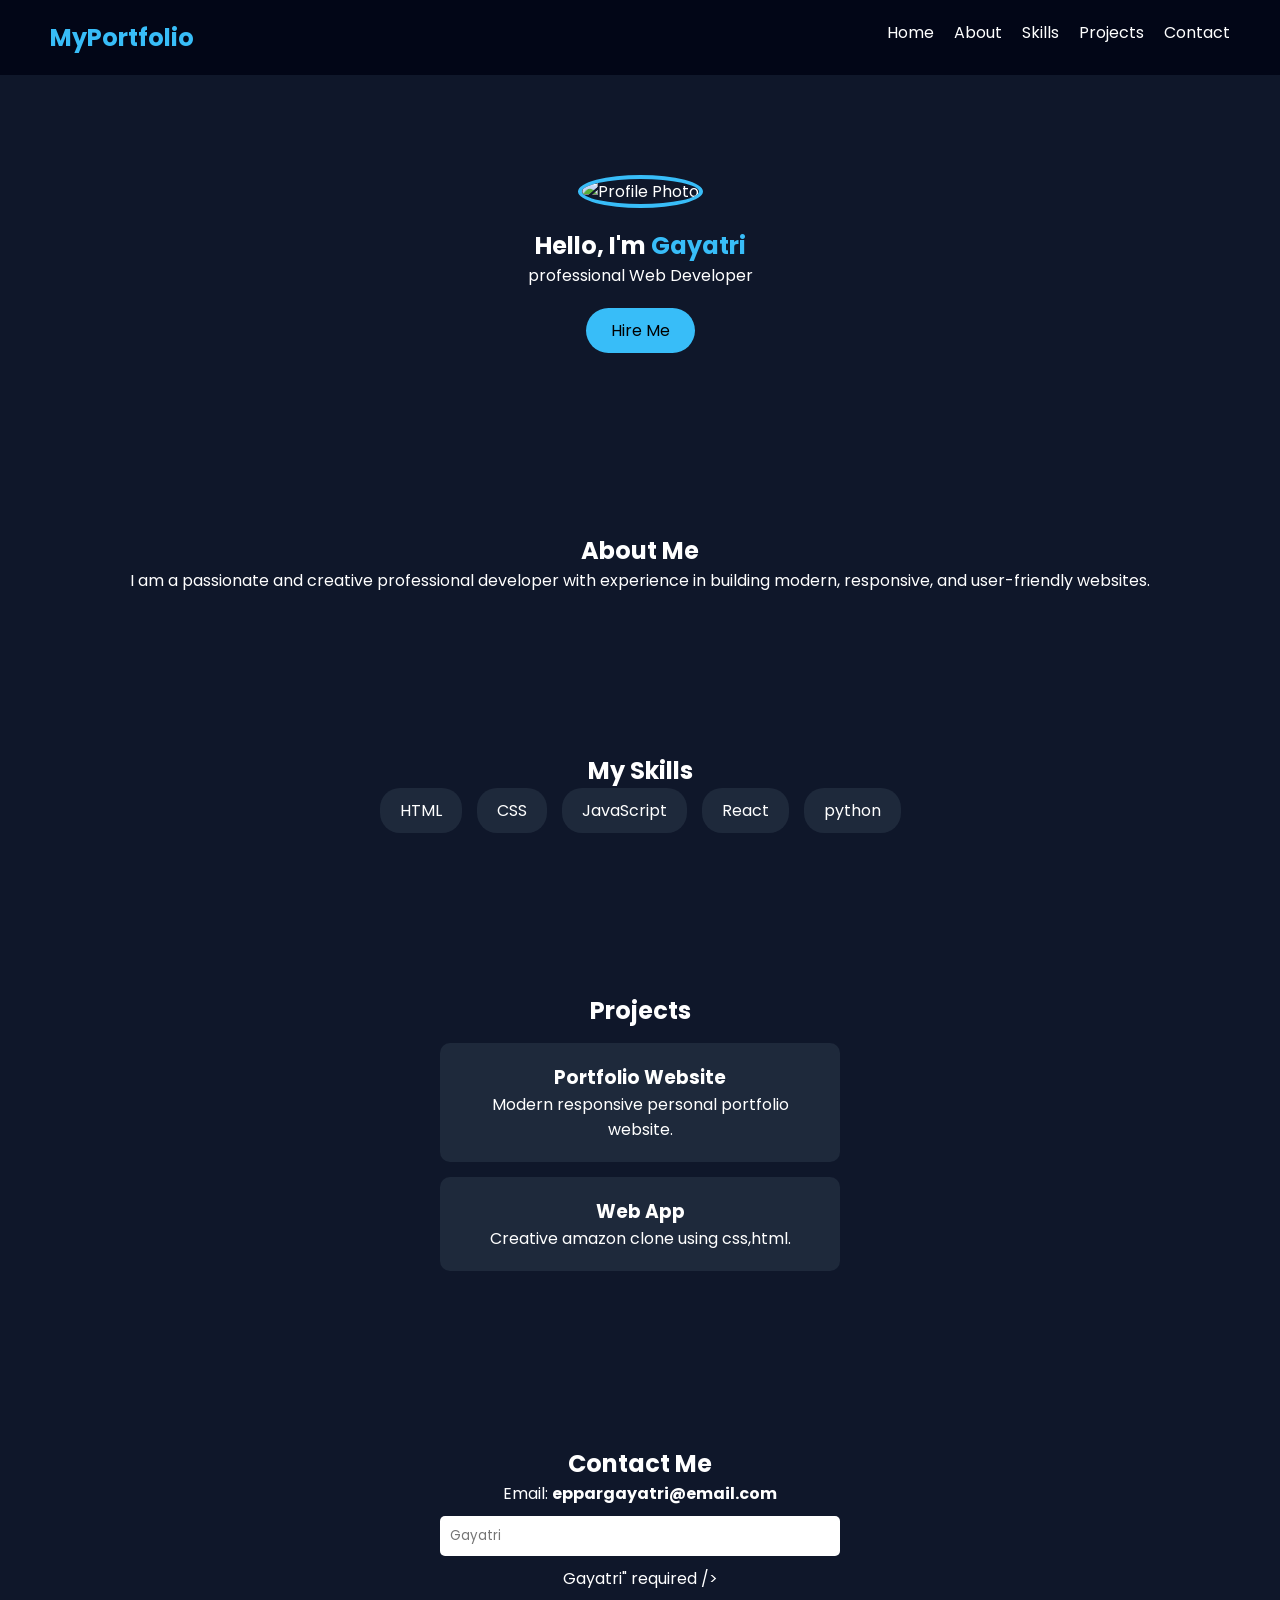
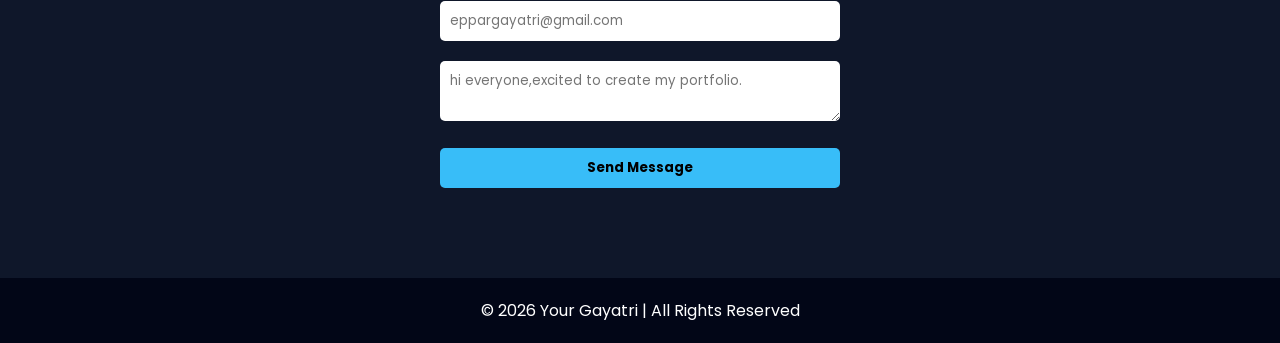
==== index.html @ 98af4f4a "it's order" ====
<!DOCTYPE html>
<html lang="en">
<head>
  <meta charset="UTF-8" />
  <meta name="viewport" content="width=device-width, initial-scale=1.0"/>
  <title>My Portfolio</title>
  <link rel="stylesheet" href="style.css"/>
  <link href="https://fonts.googleapis.com/css2?family=Poppins:wght@300;400;600&display=swap" rel="stylesheet">
</head>
<body>

  <!-- Navbar -->
  <nav>
    <h2 class="logo">MyPortfolio</h2>
    <ul>
      <li><a href="#home">Home</a></li>
      <li><a href="#about">About</a></li>
      <li><a href="#skills">Skills</a></li>
      <li><a href="#projects">Projects</a></li>
      <li><a href="#contact">Contact</a></li>
    </ul>
  </nav>

  <!-- Home -->
  <section id="home" class="home">
        <img src="profile.jpg" alt="Profile Photo" class="profile-img">
    <h1>Hello, I'm <span>Gayatri</span></h1>
    <p>professional Web Developer </p>
    <a href="#contact" class="btn">Hire Me</a>
  </section>

  <!-- About -->
  <section id="about">
    <h2>About Me</h2>
    <p>
      I am a passionate and creative professional developer with experience in
      building modern, responsive, and user-friendly websites.
    </p>
  </section>

  <!-- Skills -->
  <section id="skills">
    <h2>My Skills</h2>
    <div class="skills-container">
      <div class="skill">HTML</div>
      <div class="skill">CSS</div>
      <div class="skill">JavaScript</div>
      <div class="skill">React</div>
      <div class="skill">python</div>
    </div>
  </section>

  <!-- Projects -->
  <section id="projects">
    <h2>Projects</h2>
    <div class="project-card">
      <h3>Portfolio Website</h3>
      <p>Modern responsive personal portfolio website.</p>
    </div>
    <div class="project-card">
      <h3>Web App</h3>
      <p>Creative amazon clone using css,html.</p>
    </div>
  </section>

  <!-- Contact -->
  <section id="contact">
    <h2>Contact Me</h2>
    <p>Email: <strong>eppargayatri@email.com</strong></p>
    <form>
      <input type="text" placeholder="Gayatri" required />
      Gayatri" required />
      <input type="email" placeholder="eppargayatri@gmail.com" required />
      <textarea placeholder="hi everyone,excited to create my portfolio."></textarea>
      <button type="submit">Send Message</button>
    </form>
  </section>

  <footer>
    <p>© 2026 Your Gayatri | All Rights Reserved</p>
  </footer>

  <script src="script.js"></script>
</body>
</html>
---- style.css ----
* {
  margin: 0;
  padding: 0;
  box-sizing: border-box;
  font-family: 'Poppins', sans-serif;
}

body {
  background: #0f172a;
  color: #fff;
}

nav {
  display: flex;
  justify-content: space-between;
  padding: 20px 50px;
  background: #020617;
  position: sticky;
  top: 0;
}

nav ul {
  display: flex;
  list-style: none;
}

nav ul li a {
  color: #fff;
  margin-left: 20px;
  text-decoration: none;
}

.logo {
  color: #38bdf8;
}

.home {
  text-align: center;
  padding: 100px 20px;
}

.profile-img {
  width: 160px;
  border-radius: 50%;
  margin-bottom: 20px;
  border: 4px solid #38bdf8;
}

.home span {
  color: #38bdf8;
}

.btn {
  display: inline-block;
  margin-top: 20px;
  padding: 10px 25px;
  background: #38bdf8;
  color: #000;
  border-radius: 30px;
  text-decoration: none;
}

section {
  padding: 80px 50px;
  text-align: center;
}

.skills-container {
  display: flex;
  justify-content: center;
  gap: 15px;
  flex-wrap: wrap;
}

.skill {
  background: #1e293b;
  padding: 10px 20px;
  border-radius: 20px;
}

.project-card {
  background: #1e293b;
  padding: 20px;
  margin: 15px auto;
  max-width: 400px;
  border-radius: 10px;
}

form {
  max-width: 400px;
  margin: auto;
}

input, textarea, button {
  width: 100%;
  margin: 10px 0;
  padding: 10px;
  border-radius: 5px;
  border: none;
}

button {
  background: #38bdf8;
  font-weight: bold;
}

footer {
  text-align: center;
  padding: 20px;
  background: #020617;
}
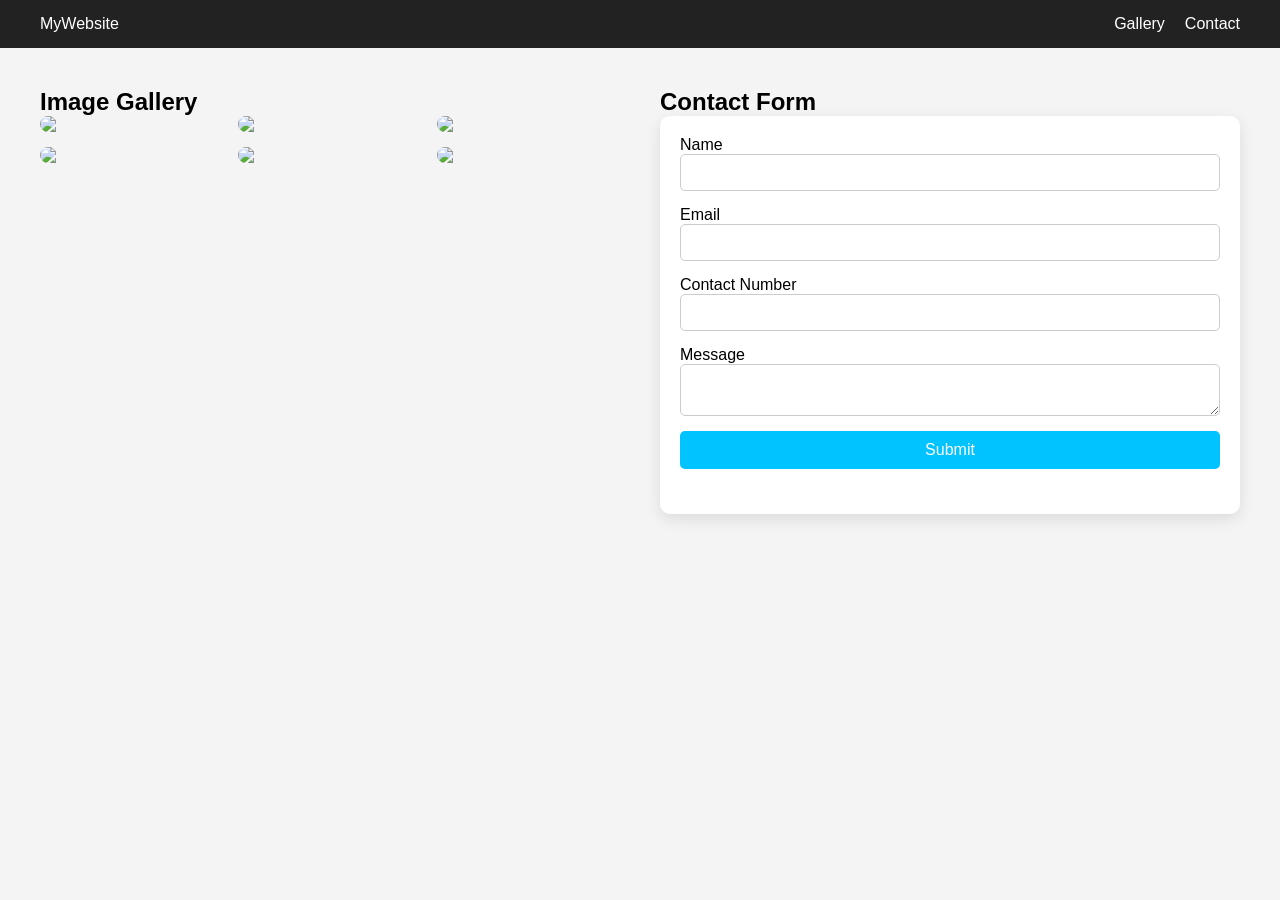
==== commit 8ca1b42c: "ApexPlanet_internship task 2 completed  #html #css #js create a innovative image gallery. images cha" ====
--- a/index.html
+++ b/index.html
@@ -1,85 +1,57 @@
 <!DOCTYPE html>
 <html lang="en">
 <head>
-  <meta charset="UTF-8" />
-  <meta name="viewport" content="width=device-width, initial-scale=1.0"/>
-  <title>My Portfolio</title>
-  <link rel="stylesheet" href="style.css"/>
-  <link href="https://fonts.googleapis.com/css2?family=Poppins:wght@300;400;600&display=swap" rel="stylesheet">
+  <meta charset="UTF-8">
+  <title>Responsive Website</title>
+  <meta name="viewport" content="width=device-width, initial-scale=1.0">
+  <link rel="stylesheet" href="style.css">
 </head>
 <body>
-
-  <!-- Navbar -->
-  <nav>
-    <h2 class="logo">MyPortfolio</h2>
-    <ul>
-      <li><a href="#home">Home</a></li>
-      <li><a href="#about">About</a></li>
-      <li><a href="#skills">Skills</a></li>
-      <li><a href="#projects">Projects</a></li>
+<nav class="navbar">
+    <div class="logo">MyWebsite</div>
+    <ul class="nav-links">
+      <li><a href="#gallery">Gallery</a></li>
       <li><a href="#contact">Contact</a></li>
     </ul>
   </nav>
 
-  <!-- Home -->
-  <section id="home" class="home">
-        <img src="profile.jpg" alt="Profile Photo" class="profile-img">
-    <h1>Hello, I'm <span>Gayatri</span></h1>
-    <p>professional Web Developer </p>
-    <a href="#contact" class="btn">Hire Me</a>
-  </section>
+  <main class="grid-container">
 
-  <!-- About -->
-  <section id="about">
-    <h2>About Me</h2>
-    <p>
-      I am a passionate and creative professional developer with experience in
-      building modern, responsive, and user-friendly websites.
-    </p>
-  </section>
+    <section id="gallery" class="gallery-section">
+      <h2>Image Gallery</h2>
+      <div class="gallery" id="galleryContainer"></div>
+    </section>
 
-  <!-- Skills -->
-  <section id="skills">
-    <h2>My Skills</h2>
-    <div class="skills-container">
-      <div class="skill">HTML</div>
-      <div class="skill">CSS</div>
-      <div class="skill">JavaScript</div>
-      <div class="skill">React</div>
-      <div class="skill">python</div>
-    </div>
-  </section>
+    <section id="contact" class="contact-section">
+      <h2>Contact Form</h2>
+      <form id="contactForm">
+        <div class="form-group">
+          <label>Name</label>
+          <input type="text" id="name" required>
+        </div>
 
-  <!-- Projects -->
-  <section id="projects">
-    <h2>Projects</h2>
-    <div class="project-card">
-      <h3>Portfolio Website</h3>
-      <p>Modern responsive personal portfolio website.</p>
-    </div>
-    <div class="project-card">
-      <h3>Web App</h3>
-      <p>Creative amazon clone using css,html.</p>
-    </div>
-  </section>
+        <div class="form-group">
+          <label>Email</label>
+          <input type="email" id="email" required>
+        </div>
 
-  <!-- Contact -->
-  <section id="contact">
-    <h2>Contact Me</h2>
-    <p>Email: <strong>eppargayatri@email.com</strong></p>
-    <form>
-      <input type="text" placeholder="Gayatri" required />
-      Gayatri" required />
-      <input type="email" placeholder="eppargayatri@gmail.com" required />
-      <textarea placeholder="hi everyone,excited to create my portfolio."></textarea>
-      <button type="submit">Send Message</button>
-    </form>
-  </section>
+        <div class="form-group">
+          <label>Contact Number</label>
+          <input type="tel" id="phone" required>
+        </div>
 
-  <footer>
-    <p>© 2026 Your Gayatri | All Rights Reserved</p>
-  </footer>
+        <div class="form-group">
+          <label>Message</label>
+          <textarea id="message" required></textarea>
+        </div>
+
+        <button type="submit">Submit</button>
+        <p id="formMessage"></p>
+      </form>
+    </section>
+
+  </main>
 
   <script src="script.js"></script>
 </body>
-</html>
+</html>
--- a/style.css
+++ b/style.css
@@ -2,111 +2,118 @@
   margin: 0;
   padding: 0;
   box-sizing: border-box;
-  font-family: 'Poppins', sans-serif;
+  font-family: Arial, sans-serif;
 }
 
 body {
-  background: #0f172a;
-  color: #fff;
+  background: #f4f4f4;
 }
 
-nav {
+
+.navbar {
   display: flex;
   justify-content: space-between;
-  padding: 20px 50px;
-  background: #020617;
-  position: sticky;
-  top: 0;
+  align-items: center;
+  background: #222;
+  padding: 15px 40px;
+  color: white;
 }
 
-nav ul {
+.nav-links {
+  list-style: none;
   display: flex;
-  list-style: none;
+  gap: 20px;
 }
 
-nav ul li a {
-  color: #fff;
-  margin-left: 20px;
+.nav-links a {
+  color: white;
   text-decoration: none;
+  transition: 0.3s;
 }
 
-.logo {
-  color: #38bdf8;
+.nav-links a:hover {
+  color: #00c3ff;
 }
 
-.home {
-  text-align: center;
-  padding: 100px 20px;
+
+.grid-container {
+  display: grid;
+  grid-template-columns: 1fr 1fr;
+  gap: 40px;
+  padding: 40px;
 }
 
-.profile-img {
-  width: 160px;
-  border-radius: 50%;
-  margin-bottom: 20px;
-  border: 4px solid #38bdf8;
+.gallery {
+  display: grid;
+  grid-template-columns: repeat(auto-fit, minmax(150px, 1fr));
+  gap: 15px;
 }
 
-.home span {
-  color: #38bdf8;
+.gallery img {
+  width: 100%;
+  border-radius: 10px;
+  transition: transform 0.3s ease;
+  cursor: pointer;
 }
 
-.btn {
-  display: inline-block;
-  margin-top: 20px;
-  padding: 10px 25px;
-  background: #38bdf8;
-  color: #000;
-  border-radius: 30px;
-  text-decoration: none;
+.gallery img:hover {
+  transform: scale(1.05);
 }
 
-section {
-  padding: 80px 50px;
-  text-align: center;
+
+.contact-section form {
+  display: flex;
+  flex-direction: column;
+  gap: 15px;
+  background: white;
+  padding: 20px;
+  border-radius: 10px;
+  box-shadow: 0 5px 15px rgba(0,0,0,0.1);
 }
 
-.skills-container {
+.form-group {
   display: flex;
-  justify-content: center;
-  gap: 15px;
-  flex-wrap: wrap;
+  flex-direction: column;
 }
 
-.skill {
-  background: #1e293b;
-  padding: 10px 20px;
-  border-radius: 20px;
-}
-
-.project-card {
-  background: #1e293b;
-  padding: 20px;
-  margin: 15px auto;
-  max-width: 400px;
-  border-radius: 10px;
-}
-
-form {
-  max-width: 400px;
-  margin: auto;
-}
-
-input, textarea, button {
-  width: 100%;
-  margin: 10px 0;
+input, textarea {
   padding: 10px;
   border-radius: 5px;
-  border: none;
+  border: 1px solid #ccc;
 }
 
 button {
-  background: #38bdf8;
+  padding: 10px;
+  border: none;
+  background: #00c3ff;
+  color: white;
+  cursor: pointer;
+  border-radius: 5px;
+  font-size: 16px;
+}
+
+button:hover {
+  background: #008ecf;
+}
+
+#formMessage {
+  margin-top: 10px;
   font-weight: bold;
 }
 
-footer {
-  text-align: center;
-  padding: 20px;
-  background: #020617;
-}
 
+@media (max-width: 768px) {
+  .grid-container {
+    grid-template-columns: 1fr;
+  }
+
+  .navbar {
+    flex-direction: column;
+    gap: 10px;
+  }
+
+  .nav-links {
+    flex-direction: column;
+    align-items: center;
+  }
+}
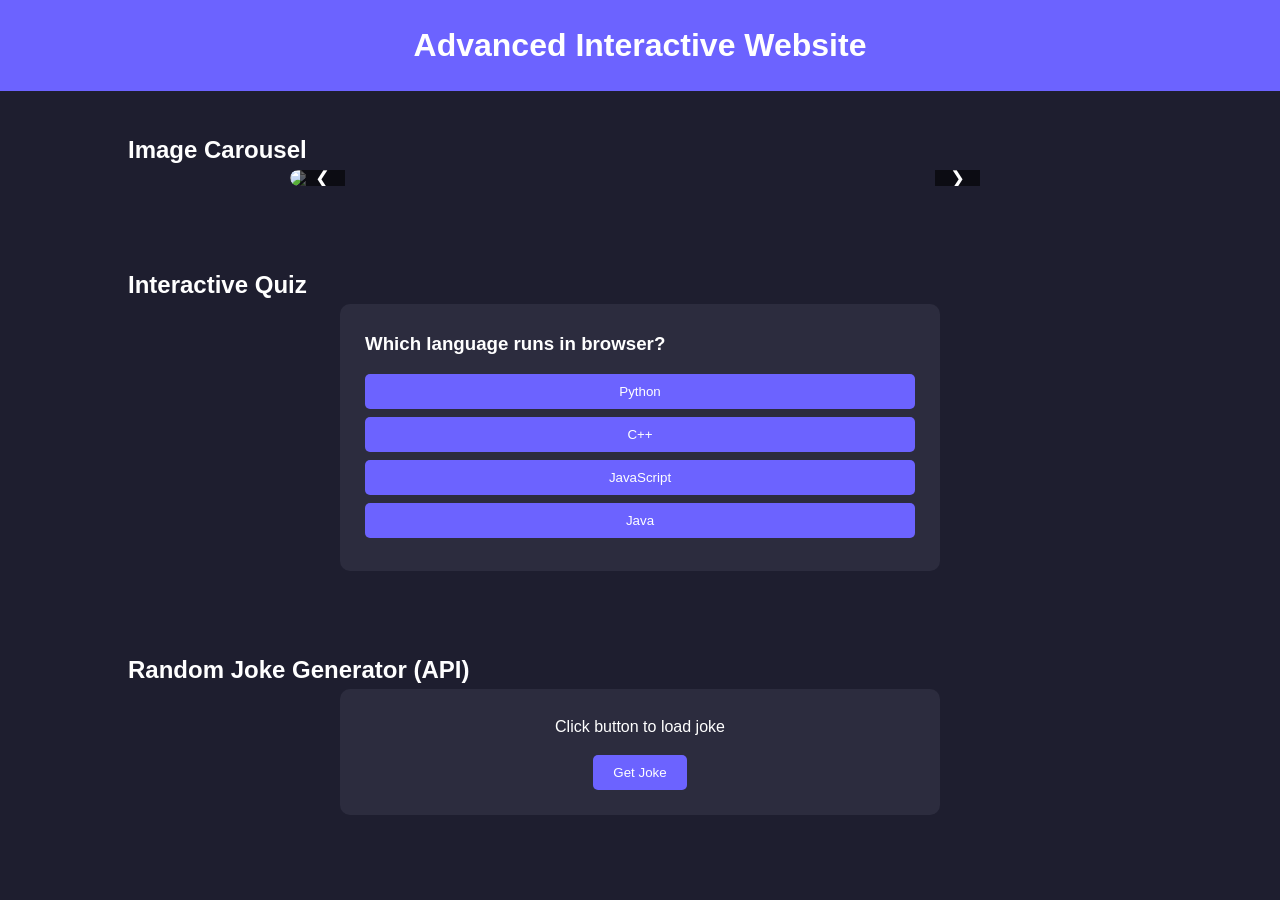
==== commit 97903ece: "Add files via upload task3 interactive quiz website using html ,css and javascript." ====
--- a/index.html
+++ b/index.html
@@ -1,57 +1,254 @@
 <!DOCTYPE html>
 <html lang="en">
 <head>
-  <meta charset="UTF-8">
-  <title>Responsive Website</title>
-  <meta name="viewport" content="width=device-width, initial-scale=1.0">
-  <link rel="stylesheet" href="style.css">
+<meta charset="UTF-8">
+<meta name="viewport" content="width=device-width, initial-scale=1.0">
+<title>Advanced Interactive Website</title>
+
+<style>
+:root{
+  --primary:#6c63ff;
+  --dark:#1e1e2f;
+  --light:#f5f5f5;
+}
+
+*{
+  margin:0;
+  padding:0;
+  box-sizing:border-box;
+  font-family:Segoe UI, sans-serif;
+}
+
+body{
+  background:var(--dark);
+  color:white;
+  line-height:1.6;
+}
+
+header{
+  text-align:center;
+  padding:20px;
+  background:var(--primary);
+}
+
+section{
+  padding:40px 10%;
+}
+.carousel{
+  position:relative;
+  max-width:700px;
+  margin:auto;
+  overflow:hidden;
+  border-radius:15px;
+}
+
+.carousel img{
+  width:100%;
+  display:none;
+  border-radius:15px;
+}
+
+.carousel img.active{
+  display:block;
+  animation:fade 0.6s ease-in-out;
+}
+
+@keyframes fade{
+  from{opacity:0;}
+  to{opacity:1;}
+}
+
+.carousel button{
+  position:absolute;
+  top:50%;
+  transform:translateY(-50%);
+  background:rgba(0,0,0,0.6);
+  border:none;
+  color:white;
+  padding:10px 15px;
+  cursor:pointer;
+  font-size:18px;
+}
+
+.prev{ left:10px; }
+.next{ right:10px; }
+.quiz-box{
+  background:#2c2c3e;
+  padding:25px;
+  border-radius:10px;
+  max-width:600px;
+  margin:auto;
+}
+
+.quiz-box h3{
+  margin-bottom:15px;
+}
+
+.options button{
+  display:block;
+  width:100%;
+  margin:8px 0;
+  padding:10px;
+  border:none;
+  background:var(--primary);
+  color:white;
+  border-radius:5px;
+  cursor:pointer;
+  transition:0.3s;
+}
+
+.options button:hover{
+  background:#5548d9;
+}
+
+.api-box{
+  text-align:center;
+  background:#2c2c3e;
+  padding:25px;
+  border-radius:10px;
+  max-width:600px;
+  margin:auto;
+}
+
+.api-box button{
+  margin-top:15px;
+  padding:10px 20px;
+  border:none;
+  background:var(--primary);
+  color:white;
+  border-radius:5px;
+  cursor:pointer;
+}
+@media(max-width:768px){
+  section{
+    padding:20px;
+  }
+}
+</style>
 </head>
+
 <body>
-<nav class="navbar">
-    <div class="logo">MyWebsite</div>
-    <ul class="nav-links">
-      <li><a href="#gallery">Gallery</a></li>
-      <li><a href="#contact">Contact</a></li>
-    </ul>
-  </nav>
-
-  <main class="grid-container">
-
-    <section id="gallery" class="gallery-section">
-      <h2>Image Gallery</h2>
-      <div class="gallery" id="galleryContainer"></div>
-    </section>
-
-    <section id="contact" class="contact-section">
-      <h2>Contact Form</h2>
-      <form id="contactForm">
-        <div class="form-group">
-          <label>Name</label>
-          <input type="text" id="name" required>
-        </div>
-
-        <div class="form-group">
-          <label>Email</label>
-          <input type="email" id="email" required>
-        </div>
-
-        <div class="form-group">
-          <label>Contact Number</label>
-          <input type="tel" id="phone" required>
-        </div>
-
-        <div class="form-group">
-          <label>Message</label>
-          <textarea id="message" required></textarea>
-        </div>
-
-        <button type="submit">Submit</button>
-        <p id="formMessage"></p>
-      </form>
-    </section>
-
-  </main>
-
-  <script src="script.js"></script>
+
+<header>
+  <h1>Advanced Interactive Website</h1>
+</header>
+<section>
+  <h2>Image Carousel</h2>
+  <div class="carousel">
+    <img src="https://picsum.photos/id/1015/800/400" class="active">
+    <img src="https://picsum.photos/id/1016/800/400">
+    <img src="https://picsum.photos/id/1018/800/400">
+    <button class="prev">&#10094;</button>
+    <button class="next">&#10095;</button>
+  </div>
+</section>
+<section>
+  <h2>Interactive Quiz</h2>
+  <div class="quiz-box">
+    <h3 id="question">Question</h3>
+    <div class="options" id="options"></div>
+    <p id="score"></p>
+  </div>
+</section>
+<section>
+  <h2>Random Joke Generator (API)</h2>
+  <div class="api-box">
+    <p id="joke">Click button to load joke</p>
+    <button onclick="getJoke()">Get Joke</button>
+  </div>
+</section>
+
+<script>
+const images = document.querySelectorAll(".carousel img");
+const nextBtn = document.querySelector(".next");
+const prevBtn = document.querySelector(".prev");
+let index = 0;
+
+function showSlide(i){
+  images.forEach(img => img.classList.remove("active"));
+  images[i].classList.add("active");
+}
+
+nextBtn.onclick = () => {
+  index = (index + 1) % images.length;
+  showSlide(index);
+};
+
+prevBtn.onclick = () => {
+  index = (index - 1 + images.length) % images.length;
+  showSlide(index);
+};
+
+setInterval(()=>{
+  index = (index + 1) % images.length;
+  showSlide(index);
+}, 4000);
+
+const quizData = [
+  {
+    question: "Which language runs in browser?",
+    options: ["Python", "C++", "JavaScript", "Java"],
+    answer: "JavaScript"
+  },
+  {
+    question: "What does CSS stand for?",
+    options: ["Computer Style Sheets", "Cascading Style Sheets", "Creative Style System", "Colorful Style Sheets"],
+    answer: "Cascading Style Sheets"
+  },
+  {
+    question: "Which tag is used for JavaScript?",
+    options: ["<js>", "<script>", "<javascript>", "<code>"],
+    answer: "<script>"
+  }
+];
+
+let currentQuestion = 0;
+let score = 0;
+
+const questionEl = document.getElementById("question");
+const optionsEl = document.getElementById("options");
+const scoreEl = document.getElementById("score");
+
+function loadQuestion(){
+  const q = quizData[currentQuestion];
+  questionEl.innerText = q.question;
+  optionsEl.innerHTML = "";
+
+  q.options.forEach(option=>{
+    const btn = document.createElement("button");
+    btn.innerText = option;
+    btn.onclick = ()=>{
+      if(option === q.answer){
+        score++;
+      }
+      currentQuestion++;
+      if(currentQuestion < quizData.length){
+        loadQuestion();
+      } else {
+        questionEl.innerText = "Quiz Completed!";
+        optionsEl.innerHTML = "";
+        scoreEl.innerText = "Your Score: " + score + "/" + quizData.length;
+      }
+    };
+    optionsEl.appendChild(btn);
+  });
+}
+
+loadQuestion();
+
+async function getJoke(){
+  const jokeText = document.getElementById("joke");
+  jokeText.innerText = "Loading...";
+
+  try{
+    const response = await fetch("https://official-joke-api.appspot.com/random_joke");
+    const data = await response.json();
+    jokeText.innerText = data.setup + " 🤔 " + data.punchline;
+  }catch(error){
+    jokeText.innerText = "Error fetching joke!";
+  }
+}
+</script>
+
 </body>
 </html>
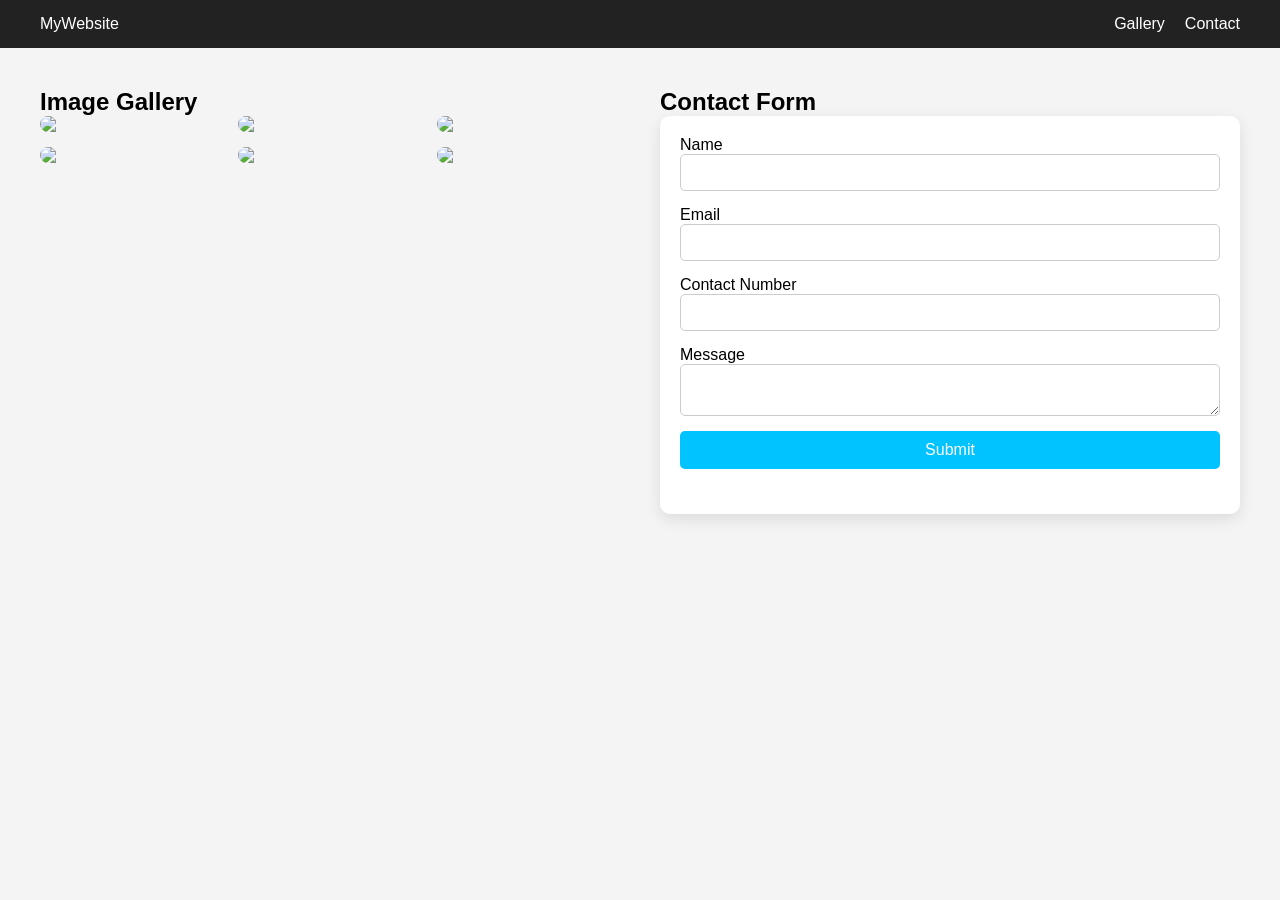
==== commit 00433d99: "Add files via upload this is second task three files are there" ====
--- a/index.html
+++ b/index.html
@@ -1,254 +1,57 @@
 <!DOCTYPE html>
 <html lang="en">
 <head>
-<meta charset="UTF-8">
-<meta name="viewport" content="width=device-width, initial-scale=1.0">
-<title>Advanced Interactive Website</title>
+  <meta charset="UTF-8">
+  <title>Responsive Website</title>
+  <meta name="viewport" content="width=device-width, initial-scale=1.0">
+  <link rel="stylesheet" href="style.css">
+</head>
+<body>
+<nav class="navbar">
+    <div class="logo">MyWebsite</div>
+    <ul class="nav-links">
+      <li><a href="#gallery">Gallery</a></li>
+      <li><a href="#contact">Contact</a></li>
+    </ul>
+  </nav>
 
-<style>
-:root{
-  --primary:#6c63ff;
-  --dark:#1e1e2f;
-  --light:#f5f5f5;
-}
+  <main class="grid-container">
 
-*{
-  margin:0;
-  padding:0;
-  box-sizing:border-box;
-  font-family:Segoe UI, sans-serif;
-}
+    <section id="gallery" class="gallery-section">
+      <h2>Image Gallery</h2>
+      <div class="gallery" id="galleryContainer"></div>
+    </section>
 
-body{
-  background:var(--dark);
-  color:white;
-  line-height:1.6;
-}
+    <section id="contact" class="contact-section">
+      <h2>Contact Form</h2>
+      <form id="contactForm">
+        <div class="form-group">
+          <label>Name</label>
+          <input type="text" id="name" required>
+        </div>
 
-header{
-  text-align:center;
-  padding:20px;
-  background:var(--primary);
-}
+        <div class="form-group">
+          <label>Email</label>
+          <input type="email" id="email" required>
+        </div>
 
-section{
-  padding:40px 10%;
-}
-.carousel{
-  position:relative;
-  max-width:700px;
-  margin:auto;
-  overflow:hidden;
-  border-radius:15px;
-}
+        <div class="form-group">
+          <label>Contact Number</label>
+          <input type="tel" id="phone" required>
+        </div>
 
-.carousel img{
-  width:100%;
-  display:none;
-  border-radius:15px;
-}
+        <div class="form-group">
+          <label>Message</label>
+          <textarea id="message" required></textarea>
+        </div>
 
-.carousel img.active{
-  display:block;
-  animation:fade 0.6s ease-in-out;
-}
+        <button type="submit">Submit</button>
+        <p id="formMessage"></p>
+      </form>
+    </section>
 
-@keyframes fade{
-  from{opacity:0;}
-  to{opacity:1;}
-}
+  </main>
 
-.carousel button{
-  position:absolute;
-  top:50%;
-  transform:translateY(-50%);
-  background:rgba(0,0,0,0.6);
-  border:none;
-  color:white;
-  padding:10px 15px;
-  cursor:pointer;
-  font-size:18px;
-}
-
-.prev{ left:10px; }
-.next{ right:10px; }
-.quiz-box{
-  background:#2c2c3e;
-  padding:25px;
-  border-radius:10px;
-  max-width:600px;
-  margin:auto;
-}
-
-.quiz-box h3{
-  margin-bottom:15px;
-}
-
-.options button{
-  display:block;
-  width:100%;
-  margin:8px 0;
-  padding:10px;
-  border:none;
-  background:var(--primary);
-  color:white;
-  border-radius:5px;
-  cursor:pointer;
-  transition:0.3s;
-}
-
-.options button:hover{
-  background:#5548d9;
-}
-
-.api-box{
-  text-align:center;
-  background:#2c2c3e;
-  padding:25px;
-  border-radius:10px;
-  max-width:600px;
-  margin:auto;
-}
-
-.api-box button{
-  margin-top:15px;
-  padding:10px 20px;
-  border:none;
-  background:var(--primary);
-  color:white;
-  border-radius:5px;
-  cursor:pointer;
-}
-@media(max-width:768px){
-  section{
-    padding:20px;
-  }
-}
-</style>
-</head>
-
-<body>
-
-<header>
-  <h1>Advanced Interactive Website</h1>
-</header>
-<section>
-  <h2>Image Carousel</h2>
-  <div class="carousel">
-    <img src="https://picsum.photos/id/1015/800/400" class="active">
-    <img src="https://picsum.photos/id/1016/800/400">
-    <img src="https://picsum.photos/id/1018/800/400">
-    <button class="prev">&#10094;</button>
-    <button class="next">&#10095;</button>
-  </div>
-</section>
-<section>
-  <h2>Interactive Quiz</h2>
-  <div class="quiz-box">
-    <h3 id="question">Question</h3>
-    <div class="options" id="options"></div>
-    <p id="score"></p>
-  </div>
-</section>
-<section>
-  <h2>Random Joke Generator (API)</h2>
-  <div class="api-box">
-    <p id="joke">Click button to load joke</p>
-    <button onclick="getJoke()">Get Joke</button>
-  </div>
-</section>
-
-<script>
-const images = document.querySelectorAll(".carousel img");
-const nextBtn = document.querySelector(".next");
-const prevBtn = document.querySelector(".prev");
-let index = 0;
-
-function showSlide(i){
-  images.forEach(img => img.classList.remove("active"));
-  images[i].classList.add("active");
-}
-
-nextBtn.onclick = () => {
-  index = (index + 1) % images.length;
-  showSlide(index);
-};
-
-prevBtn.onclick = () => {
-  index = (index - 1 + images.length) % images.length;
-  showSlide(index);
-};
-
-setInterval(()=>{
-  index = (index + 1) % images.length;
-  showSlide(index);
-}, 4000);
-
-const quizData = [
-  {
-    question: "Which language runs in browser?",
-    options: ["Python", "C++", "JavaScript", "Java"],
-    answer: "JavaScript"
-  },
-  {
-    question: "What does CSS stand for?",
-    options: ["Computer Style Sheets", "Cascading Style Sheets", "Creative Style System", "Colorful Style Sheets"],
-    answer: "Cascading Style Sheets"
-  },
-  {
-    question: "Which tag is used for JavaScript?",
-    options: ["<js>", "<script>", "<javascript>", "<code>"],
-    answer: "<script>"
-  }
-];
-
-let currentQuestion = 0;
-let score = 0;
-
-const questionEl = document.getElementById("question");
-const optionsEl = document.getElementById("options");
-const scoreEl = document.getElementById("score");
-
-function loadQuestion(){
-  const q = quizData[currentQuestion];
-  questionEl.innerText = q.question;
-  optionsEl.innerHTML = "";
-
-  q.options.forEach(option=>{
-    const btn = document.createElement("button");
-    btn.innerText = option;
-    btn.onclick = ()=>{
-      if(option === q.answer){
-        score++;
-      }
-      currentQuestion++;
-      if(currentQuestion < quizData.length){
-        loadQuestion();
-      } else {
-        questionEl.innerText = "Quiz Completed!";
-        optionsEl.innerHTML = "";
-        scoreEl.innerText = "Your Score: " + score + "/" + quizData.length;
-      }
-    };
-    optionsEl.appendChild(btn);
-  });
-}
-
-loadQuestion();
-
-async function getJoke(){
-  const jokeText = document.getElementById("joke");
-  jokeText.innerText = "Loading...";
-
-  try{
-    const response = await fetch("https://official-joke-api.appspot.com/random_joke");
-    const data = await response.json();
-    jokeText.innerText = data.setup + " 🤔 " + data.punchline;
-  }catch(error){
-    jokeText.innerText = "Error fetching joke!";
-  }
-}
-</script>
-
+  <script src="script.js"></script>
 </body>
 </html>
--- a/style.css
+++ b/style.css
@@ -0,0 +1,119 @@
+* {
+  margin: 0;
+  padding: 0;
+  box-sizing: border-box;
+  font-family: Arial, sans-serif;
+}
+
+body {
+  background: #f4f4f4;
+}
+
+
+.navbar {
+  display: flex;
+  justify-content: space-between;
+  align-items: center;
+  background: #222;
+  padding: 15px 40px;
+  color: white;
+}
+
+.nav-links {
+  list-style: none;
+  display: flex;
+  gap: 20px;
+}
+
+.nav-links a {
+  color: white;
+  text-decoration: none;
+  transition: 0.3s;
+}
+
+.nav-links a:hover {
+  color: #00c3ff;
+}
+
+
+.grid-container {
+  display: grid;
+  grid-template-columns: 1fr 1fr;
+  gap: 40px;
+  padding: 40px;
+}
+
+.gallery {
+  display: grid;
+  grid-template-columns: repeat(auto-fit, minmax(150px, 1fr));
+  gap: 15px;
+}
+
+.gallery img {
+  width: 100%;
+  border-radius: 10px;
+  transition: transform 0.3s ease;
+  cursor: pointer;
+}
+
+.gallery img:hover {
+  transform: scale(1.05);
+}
+
+
+.contact-section form {
+  display: flex;
+  flex-direction: column;
+  gap: 15px;
+  background: white;
+  padding: 20px;
+  border-radius: 10px;
+  box-shadow: 0 5px 15px rgba(0,0,0,0.1);
+}
+
+.form-group {
+  display: flex;
+  flex-direction: column;
+}
+
+input, textarea {
+  padding: 10px;
+  border-radius: 5px;
+  border: 1px solid #ccc;
+}
+
+button {
+  padding: 10px;
+  border: none;
+  background: #00c3ff;
+  color: white;
+  cursor: pointer;
+  border-radius: 5px;
+  font-size: 16px;
+}
+
+button:hover {
+  background: #008ecf;
+}
+
+#formMessage {
+  margin-top: 10px;
+  font-weight: bold;
+}
+
+
+@media (max-width: 768px) {
+  .grid-container {
+    grid-template-columns: 1fr;
+  }
+
+  .navbar {
+    flex-direction: column;
+    gap: 10px;
+  }
+
+  .nav-links {
+    flex-direction: column;
+    align-items: center;
+  }
+}
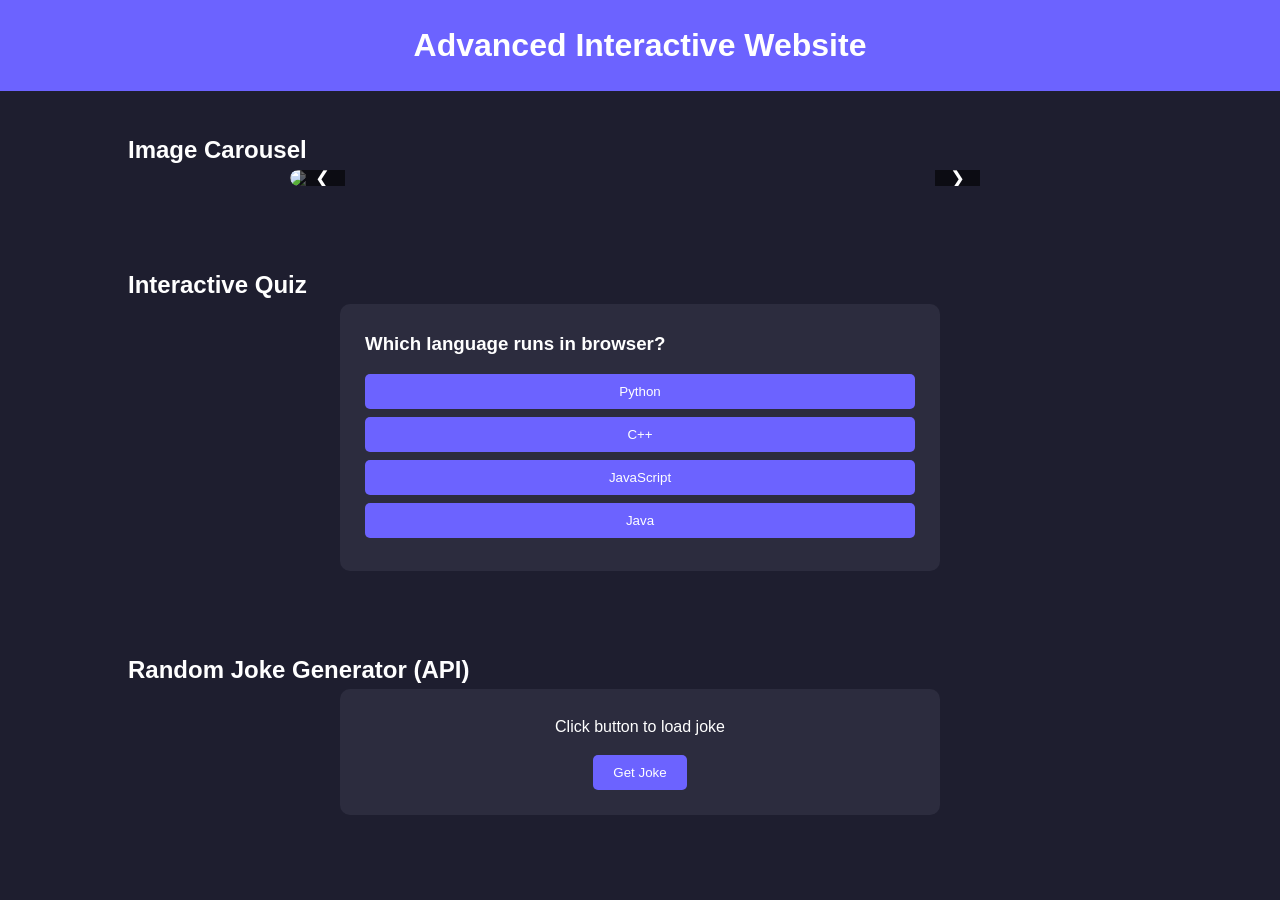
==== commit d64900a5: "Add files via upload task3" ====
--- a/index.html
+++ b/index.html
@@ -1,57 +1,254 @@
 <!DOCTYPE html>
 <html lang="en">
 <head>
-  <meta charset="UTF-8">
-  <title>Responsive Website</title>
-  <meta name="viewport" content="width=device-width, initial-scale=1.0">
-  <link rel="stylesheet" href="style.css">
+<meta charset="UTF-8">
+<meta name="viewport" content="width=device-width, initial-scale=1.0">
+<title>Advanced Interactive Website</title>
+
+<style>
+:root{
+  --primary:#6c63ff;
+  --dark:#1e1e2f;
+  --light:#f5f5f5;
+}
+
+*{
+  margin:0;
+  padding:0;
+  box-sizing:border-box;
+  font-family:Segoe UI, sans-serif;
+}
+
+body{
+  background:var(--dark);
+  color:white;
+  line-height:1.6;
+}
+
+header{
+  text-align:center;
+  padding:20px;
+  background:var(--primary);
+}
+
+section{
+  padding:40px 10%;
+}
+.carousel{
+  position:relative;
+  max-width:700px;
+  margin:auto;
+  overflow:hidden;
+  border-radius:15px;
+}
+
+.carousel img{
+  width:100%;
+  display:none;
+  border-radius:15px;
+}
+
+.carousel img.active{
+  display:block;
+  animation:fade 0.6s ease-in-out;
+}
+
+@keyframes fade{
+  from{opacity:0;}
+  to{opacity:1;}
+}
+
+.carousel button{
+  position:absolute;
+  top:50%;
+  transform:translateY(-50%);
+  background:rgba(0,0,0,0.6);
+  border:none;
+  color:white;
+  padding:10px 15px;
+  cursor:pointer;
+  font-size:18px;
+}
+
+.prev{ left:10px; }
+.next{ right:10px; }
+.quiz-box{
+  background:#2c2c3e;
+  padding:25px;
+  border-radius:10px;
+  max-width:600px;
+  margin:auto;
+}
+
+.quiz-box h3{
+  margin-bottom:15px;
+}
+
+.options button{
+  display:block;
+  width:100%;
+  margin:8px 0;
+  padding:10px;
+  border:none;
+  background:var(--primary);
+  color:white;
+  border-radius:5px;
+  cursor:pointer;
+  transition:0.3s;
+}
+
+.options button:hover{
+  background:#5548d9;
+}
+
+.api-box{
+  text-align:center;
+  background:#2c2c3e;
+  padding:25px;
+  border-radius:10px;
+  max-width:600px;
+  margin:auto;
+}
+
+.api-box button{
+  margin-top:15px;
+  padding:10px 20px;
+  border:none;
+  background:var(--primary);
+  color:white;
+  border-radius:5px;
+  cursor:pointer;
+}
+@media(max-width:768px){
+  section{
+    padding:20px;
+  }
+}
+</style>
 </head>
+
 <body>
-<nav class="navbar">
-    <div class="logo">MyWebsite</div>
-    <ul class="nav-links">
-      <li><a href="#gallery">Gallery</a></li>
-      <li><a href="#contact">Contact</a></li>
-    </ul>
-  </nav>
-
-  <main class="grid-container">
-
-    <section id="gallery" class="gallery-section">
-      <h2>Image Gallery</h2>
-      <div class="gallery" id="galleryContainer"></div>
-    </section>
-
-    <section id="contact" class="contact-section">
-      <h2>Contact Form</h2>
-      <form id="contactForm">
-        <div class="form-group">
-          <label>Name</label>
-          <input type="text" id="name" required>
-        </div>
-
-        <div class="form-group">
-          <label>Email</label>
-          <input type="email" id="email" required>
-        </div>
-
-        <div class="form-group">
-          <label>Contact Number</label>
-          <input type="tel" id="phone" required>
-        </div>
-
-        <div class="form-group">
-          <label>Message</label>
-          <textarea id="message" required></textarea>
-        </div>
-
-        <button type="submit">Submit</button>
-        <p id="formMessage"></p>
-      </form>
-    </section>
-
-  </main>
-
-  <script src="script.js"></script>
+
+<header>
+  <h1>Advanced Interactive Website</h1>
+</header>
+<section>
+  <h2>Image Carousel</h2>
+  <div class="carousel">
+    <img src="https://picsum.photos/id/1015/800/400" class="active">
+    <img src="https://picsum.photos/id/1016/800/400">
+    <img src="https://picsum.photos/id/1018/800/400">
+    <button class="prev">&#10094;</button>
+    <button class="next">&#10095;</button>
+  </div>
+</section>
+<section>
+  <h2>Interactive Quiz</h2>
+  <div class="quiz-box">
+    <h3 id="question">Question</h3>
+    <div class="options" id="options"></div>
+    <p id="score"></p>
+  </div>
+</section>
+<section>
+  <h2>Random Joke Generator (API)</h2>
+  <div class="api-box">
+    <p id="joke">Click button to load joke</p>
+    <button onclick="getJoke()">Get Joke</button>
+  </div>
+</section>
+
+<script>
+const images = document.querySelectorAll(".carousel img");
+const nextBtn = document.querySelector(".next");
+const prevBtn = document.querySelector(".prev");
+let index = 0;
+
+function showSlide(i){
+  images.forEach(img => img.classList.remove("active"));
+  images[i].classList.add("active");
+}
+
+nextBtn.onclick = () => {
+  index = (index + 1) % images.length;
+  showSlide(index);
+};
+
+prevBtn.onclick = () => {
+  index = (index - 1 + images.length) % images.length;
+  showSlide(index);
+};
+
+setInterval(()=>{
+  index = (index + 1) % images.length;
+  showSlide(index);
+}, 4000);
+
+const quizData = [
+  {
+    question: "Which language runs in browser?",
+    options: ["Python", "C++", "JavaScript", "Java"],
+    answer: "JavaScript"
+  },
+  {
+    question: "What does CSS stand for?",
+    options: ["Computer Style Sheets", "Cascading Style Sheets", "Creative Style System", "Colorful Style Sheets"],
+    answer: "Cascading Style Sheets"
+  },
+  {
+    question: "Which tag is used for JavaScript?",
+    options: ["<js>", "<script>", "<javascript>", "<code>"],
+    answer: "<script>"
+  }
+];
+
+let currentQuestion = 0;
+let score = 0;
+
+const questionEl = document.getElementById("question");
+const optionsEl = document.getElementById("options");
+const scoreEl = document.getElementById("score");
+
+function loadQuestion(){
+  const q = quizData[currentQuestion];
+  questionEl.innerText = q.question;
+  optionsEl.innerHTML = "";
+
+  q.options.forEach(option=>{
+    const btn = document.createElement("button");
+    btn.innerText = option;
+    btn.onclick = ()=>{
+      if(option === q.answer){
+        score++;
+      }
+      currentQuestion++;
+      if(currentQuestion < quizData.length){
+        loadQuestion();
+      } else {
+        questionEl.innerText = "Quiz Completed!";
+        optionsEl.innerHTML = "";
+        scoreEl.innerText = "Your Score: " + score + "/" + quizData.length;
+      }
+    };
+    optionsEl.appendChild(btn);
+  });
+}
+
+loadQuestion();
+
+async function getJoke(){
+  const jokeText = document.getElementById("joke");
+  jokeText.innerText = "Loading...";
+
+  try{
+    const response = await fetch("https://official-joke-api.appspot.com/random_joke");
+    const data = await response.json();
+    jokeText.innerText = data.setup + " 🤔 " + data.punchline;
+  }catch(error){
+    jokeText.innerText = "Error fetching joke!";
+  }
+}
+</script>
+
 </body>
 </html>
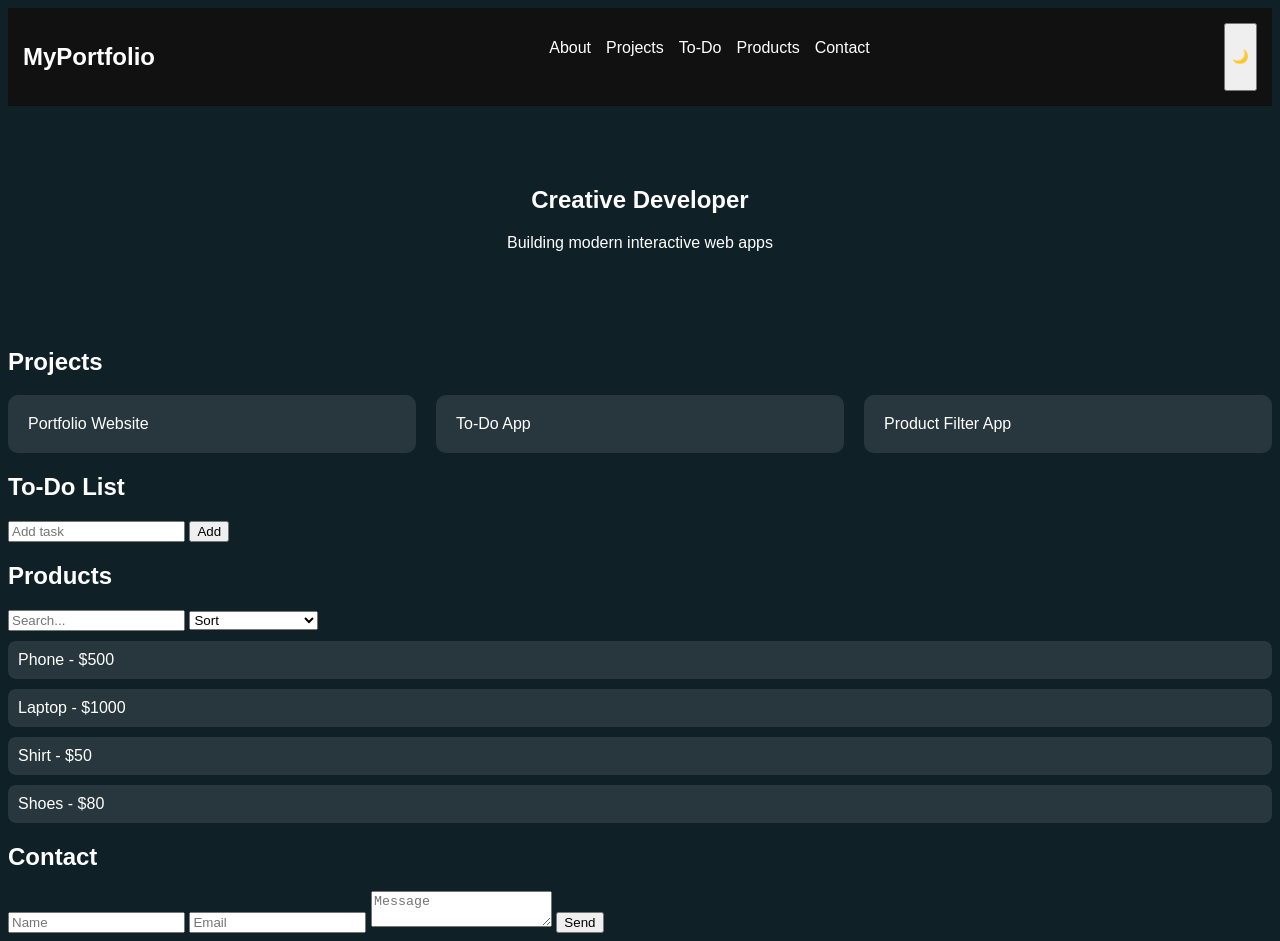
==== commit d6170d33: "Add files via upload task4 apex planet internship" ====
--- a/index.html
+++ b/index.html
@@ -3,252 +3,76 @@
 <head>
 <meta charset="UTF-8">
 <meta name="viewport" content="width=device-width, initial-scale=1.0">
-<title>Advanced Interactive Website</title>
-
-<style>
-:root{
-  --primary:#6c63ff;
-  --dark:#1e1e2f;
-  --light:#f5f5f5;
-}
-
-*{
-  margin:0;
-  padding:0;
-  box-sizing:border-box;
-  font-family:Segoe UI, sans-serif;
-}
-
-body{
-  background:var(--dark);
-  color:white;
-  line-height:1.6;
-}
-
-header{
-  text-align:center;
-  padding:20px;
-  background:var(--primary);
-}
-
-section{
-  padding:40px 10%;
-}
-.carousel{
-  position:relative;
-  max-width:700px;
-  margin:auto;
-  overflow:hidden;
-  border-radius:15px;
-}
-
-.carousel img{
-  width:100%;
-  display:none;
-  border-radius:15px;
-}
-
-.carousel img.active{
-  display:block;
-  animation:fade 0.6s ease-in-out;
-}
-
-@keyframes fade{
-  from{opacity:0;}
-  to{opacity:1;}
-}
-
-.carousel button{
-  position:absolute;
-  top:50%;
-  transform:translateY(-50%);
-  background:rgba(0,0,0,0.6);
-  border:none;
-  color:white;
-  padding:10px 15px;
-  cursor:pointer;
-  font-size:18px;
-}
-
-.prev{ left:10px; }
-.next{ right:10px; }
-.quiz-box{
-  background:#2c2c3e;
-  padding:25px;
-  border-radius:10px;
-  max-width:600px;
-  margin:auto;
-}
-
-.quiz-box h3{
-  margin-bottom:15px;
-}
-
-.options button{
-  display:block;
-  width:100%;
-  margin:8px 0;
-  padding:10px;
-  border:none;
-  background:var(--primary);
-  color:white;
-  border-radius:5px;
-  cursor:pointer;
-  transition:0.3s;
-}
-
-.options button:hover{
-  background:#5548d9;
-}
-
-.api-box{
-  text-align:center;
-  background:#2c2c3e;
-  padding:25px;
-  border-radius:10px;
-  max-width:600px;
-  margin:auto;
-}
-
-.api-box button{
-  margin-top:15px;
-  padding:10px 20px;
-  border:none;
-  background:var(--primary);
-  color:white;
-  border-radius:5px;
-  cursor:pointer;
-}
-@media(max-width:768px){
-  section{
-    padding:20px;
-  }
-}
-</style>
+<title>Advanced Portfolio</title>
+<link rel="stylesheet" href="style.css">
 </head>
 
 <body>
 
-<header>
-  <h1>Advanced Interactive Website</h1>
-</header>
-<section>
-  <h2>Image Carousel</h2>
-  <div class="carousel">
-    <img src="https://picsum.photos/id/1015/800/400" class="active">
-    <img src="https://picsum.photos/id/1016/800/400">
-    <img src="https://picsum.photos/id/1018/800/400">
-    <button class="prev">&#10094;</button>
-    <button class="next">&#10095;</button>
-  </div>
+<nav>
+  <h2>MyPortfolio</h2>
+
+  <div class="menu-toggle" onclick="toggleMenu()">☰</div>
+
+  <ul id="navLinks">
+    <li><a href="#about">About</a></li>
+    <li><a href="#projects">Projects</a></li>
+    <li><a href="#todo">To-Do</a></li>
+    <li><a href="#products">Products</a></li>
+    <li><a href="#contact">Contact</a></li>
+  </ul>
+
+  <button onclick="toggleTheme()">🌙</button>
+</nav>
+
+
+<section class="hero" id="about">
+  <h1>Creative Developer</h1>
+  <p>Building modern interactive web apps</p>
 </section>
-<section>
-  <h2>Interactive Quiz</h2>
-  <div class="quiz-box">
-    <h3 id="question">Question</h3>
-    <div class="options" id="options"></div>
-    <p id="score"></p>
-  </div>
-</section>
-<section>
-  <h2>Random Joke Generator (API)</h2>
-  <div class="api-box">
-    <p id="joke">Click button to load joke</p>
-    <button onclick="getJoke()">Get Joke</button>
+
+<section id="projects" class="fade">
+  <h2>Projects</h2>
+  <div class="projects">
+    <div class="card">Portfolio Website</div>
+    <div class="card">To-Do App</div>
+    <div class="card">Product Filter App</div>
   </div>
 </section>
 
-<script>
-const images = document.querySelectorAll(".carousel img");
-const nextBtn = document.querySelector(".next");
-const prevBtn = document.querySelector(".prev");
-let index = 0;
 
-function showSlide(i){
-  images.forEach(img => img.classList.remove("active"));
-  images[i].classList.add("active");
-}
+<section id="todo" class="fade">
+  <h2>To-Do List</h2>
+  <input type="text" id="task" placeholder="Add task">
+  <button onclick="addTask()">Add</button>
+  <ul id="list"></ul>
+</section>
 
-nextBtn.onclick = () => {
-  index = (index + 1) % images.length;
-  showSlide(index);
-};
 
-prevBtn.onclick = () => {
-  index = (index - 1 + images.length) % images.length;
-  showSlide(index);
-};
+<section id="products" class="fade">
+  <h2>Products</h2>
 
-setInterval(()=>{
-  index = (index + 1) % images.length;
-  showSlide(index);
-}, 4000);
+  <input type="text" id="search" placeholder="Search..." onkeyup="filterProducts()">
 
-const quizData = [
-  {
-    question: "Which language runs in browser?",
-    options: ["Python", "C++", "JavaScript", "Java"],
-    answer: "JavaScript"
-  },
-  {
-    question: "What does CSS stand for?",
-    options: ["Computer Style Sheets", "Cascading Style Sheets", "Creative Style System", "Colorful Style Sheets"],
-    answer: "Cascading Style Sheets"
-  },
-  {
-    question: "Which tag is used for JavaScript?",
-    options: ["<js>", "<script>", "<javascript>", "<code>"],
-    answer: "<script>"
-  }
-];
+  <select onchange="sortProducts(this.value)">
+    <option value="default">Sort</option>
+    <option value="low">Price Low → High</option>
+    <option value="high">Price High → Low</option>
+  </select>
 
-let currentQuestion = 0;
-let score = 0;
+  <div id="productList"></div>
+</section>
 
-const questionEl = document.getElementById("question");
-const optionsEl = document.getElementById("options");
-const scoreEl = document.getElementById("score");
+<section id="contact" class="fade">
+  <h2>Contact</h2>
+  <form onsubmit="return validateForm()">
+    <input type="text" id="name" placeholder="Name">
+    <input type="email" id="email" placeholder="Email">
+    <textarea id="message" placeholder="Message"></textarea>
+    <button type="submit">Send</button>
+  </form>
+</section>
 
-function loadQuestion(){
-  const q = quizData[currentQuestion];
-  questionEl.innerText = q.question;
-  optionsEl.innerHTML = "";
-
-  q.options.forEach(option=>{
-    const btn = document.createElement("button");
-    btn.innerText = option;
-    btn.onclick = ()=>{
-      if(option === q.answer){
-        score++;
-      }
-      currentQuestion++;
-      if(currentQuestion < quizData.length){
-        loadQuestion();
-      } else {
-        questionEl.innerText = "Quiz Completed!";
-        optionsEl.innerHTML = "";
-        scoreEl.innerText = "Your Score: " + score + "/" + quizData.length;
-      }
-    };
-    optionsEl.appendChild(btn);
-  });
-}
-
-loadQuestion();
-
-async function getJoke(){
-  const jokeText = document.getElementById("joke");
-  jokeText.innerText = "Loading...";
-
-  try{
-    const response = await fetch("https://official-joke-api.appspot.com/random_joke");
-    const data = await response.json();
-    jokeText.innerText = data.setup + " 🤔 " + data.punchline;
-  }catch(error){
-    jokeText.innerText = "Error fetching joke!";
-  }
-}
-</script>
-
+<script src="script.js"></script>
 </body>
 </html>
--- a/style.css
+++ b/style.css
@@ -0,0 +1,105 @@
+:root{
+  --bg:#0f2027;
+  --text:white;
+  --card:rgba(255,255,255,0.1);
+}
+
+body.light{
+  --bg:#f4f4f4;
+  --text:#222;
+  --card:#fff;
+}
+
+body{
+  background:var(--bg);
+  color:var(--text);
+  font-family:sans-serif;
+  transition:.3s;
+}
+
+
+nav{
+  display:flex;
+  justify-content:space-between;
+  padding:15px;
+  background:#111;
+}
+
+nav ul{
+  display:flex;
+  gap:15px;
+}
+
+nav ul li{
+  list-style:none;
+}
+
+nav a{
+  color:white;
+  text-decoration:none;
+}
+
+.menu-toggle{
+  display:none;
+  cursor:pointer;
+}
+
+@media(max-width:768px){
+  nav ul{
+    display:none;
+    flex-direction:column;
+  }
+
+  nav ul.active{
+    display:flex;
+  }
+
+  .menu-toggle{
+    display:block;
+  }
+}
+
+
+.hero{
+  text-align:center;
+  padding:60px;
+}
+
+.projects{
+  display:grid;
+  grid-template-columns:repeat(auto-fit,minmax(250px,1fr));
+  gap:20px;
+}
+
+.card{
+  background:var(--card);
+  padding:20px;
+  border-radius:10px;
+}
+
+#list li{
+  margin:10px 0;
+}
+
+#list button{
+  margin-left:10px;
+}
+
+
+.product{
+  background:var(--card);
+  margin:10px 0;
+  padding:10px;
+  border-radius:8px;
+}
+
+.fade{
+  opacity:0;
+  transform:translateY(20px);
+  transition:.5s;
+}
+
+.fade.show{
+  opacity:1;
+  transform:translateY(0);
+}
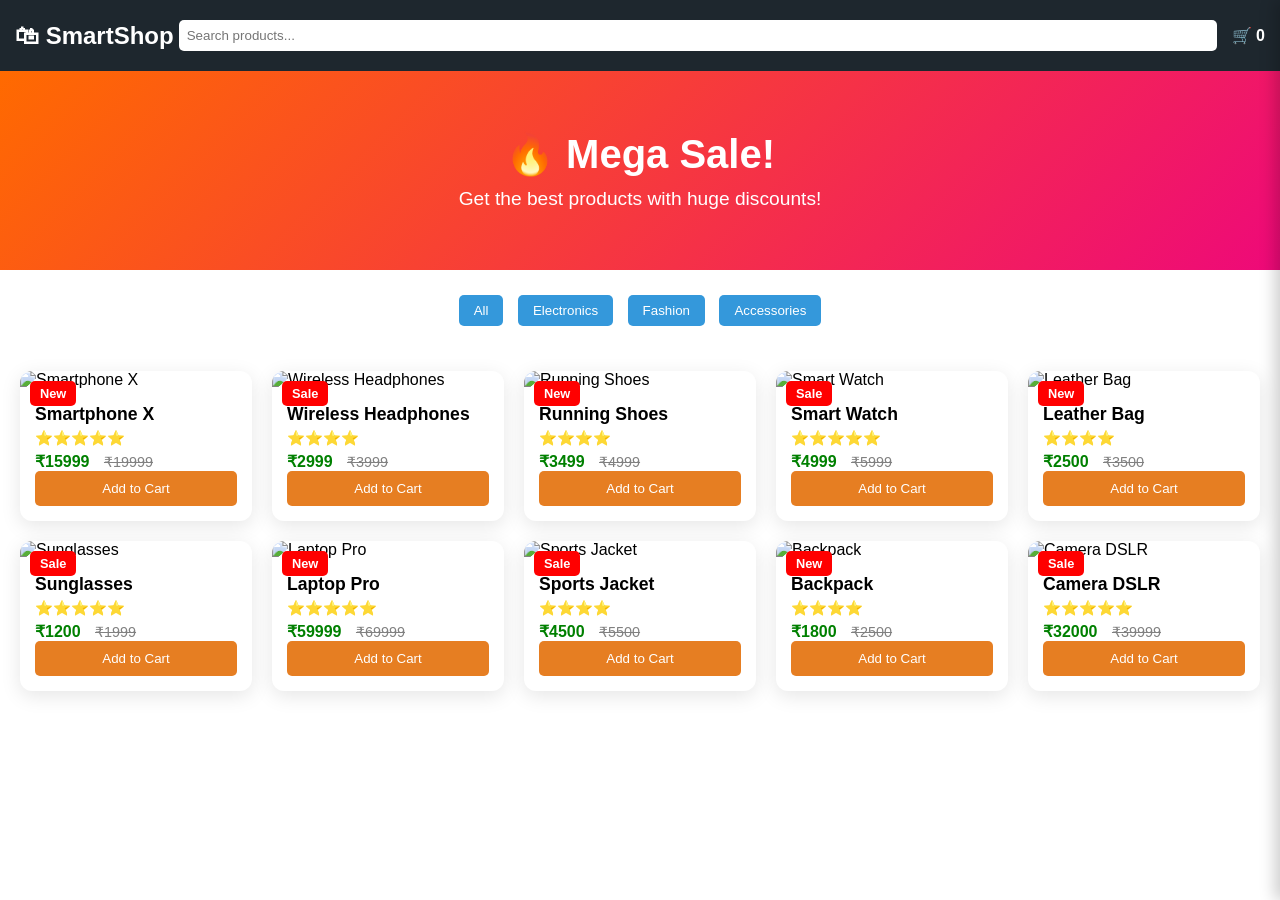
==== commit cc9499c0: "task 5 of internship using a html, css, js to create responsive final project of this internship jou" ====
--- a/index.html
+++ b/index.html
@@ -3,76 +3,213 @@
 <head>
 <meta charset="UTF-8">
 <meta name="viewport" content="width=device-width, initial-scale=1.0">
-<title>Advanced Portfolio</title>
-<link rel="stylesheet" href="style.css">
+<title>SmartShop - Responsive E-commerce</title>
+<style>
+
+* {margin:0; padding:0; box-sizing:border-box; font-family: Arial, sans-serif;}
+.navbar {
+  display:flex;
+  justify-content:space-between;
+  align-items:center;
+  flex-wrap:wrap;
+  background:#1e272e;
+  color:white;
+  padding:15px;
+}
+.navbar h2 {font-size:1.5rem;}
+.navbar input {padding:8px; border-radius:5px; border:none; flex:1; min-width:150px; margin:5px;}
+.navbar .cart {cursor:pointer; font-weight:bold; margin-left:10px;}
+
+.hero {
+  background: linear-gradient(135deg,#ff6a00,#ee0979);
+  color:white;
+  text-align:center;
+  padding:60px 20px;
+}
+.hero h1 {font-size:2.5rem; margin-bottom:10px;}
+.hero p {font-size:1.2rem;}
+
+.categories {text-align:center; margin:20px;}
+.categories button {
+  margin:5px; padding:8px 15px;
+  border:none; border-radius:5px;
+  background:#3498db; color:white; cursor:pointer; transition:0.2s;
+}
+.categories button:hover {background:#2980b9;}
+
+.products {
+  display:grid;
+  grid-template-columns:repeat(auto-fit, minmax(220px, 1fr));
+  gap:20px;
+  padding:20px;
+}
+.card {
+  background:white;
+  border-radius:12px;
+  overflow:hidden;
+  box-shadow:0 5px 20px rgba(0,0,0,0.1);
+  transition:0.3s;
+  position:relative;
+}
+.card:hover {transform:translateY(-5px);}
+.card img {width:100%; height:200px; object-fit:cover;}
+.badge {
+  position:absolute;
+  top:10px; left:10px;
+  background:red; color:white;
+  padding:5px 10px;
+  border-radius:5px; font-size:0.8rem; font-weight:bold;
+}
+.card-content {padding:15px;}
+.card-content h3 {margin-bottom:5px; font-size:1.1rem;}
+.price {color:green; font-weight:bold; margin-right:10px;}
+.old {text-decoration:line-through; color:gray; font-size:0.9rem;}
+.rating {color:gold; font-size:0.9rem; margin-bottom:5px;}
+.card-content button {
+  width:100%; padding:10px; background:#e67e22;
+  color:white; border:none; border-radius:5px;
+  cursor:pointer; transition:0.2s;
+}
+.card-content button:hover {background:#d35400;}
+.cart-sidebar {
+  position:fixed;
+  right:-350px; top:0;
+  width:350px; height:100%;
+  background:white;
+  padding:20px;
+  box-shadow:-5px 0 15px rgba(0,0,0,0.2);
+  transition:0.3s;
+  overflow-y:auto;
+  z-index:1000;
+}
+.cart-sidebar.active {right:0;}
+.cart-item {
+  display:flex; justify-content:space-between; align-items:center;
+  margin:10px 0;
+}
+.cart-item button {
+  background:red; color:white; border:none;
+  padding:3px 6px; border-radius:4px; cursor:pointer;
+}
+.quantity {display:flex; align-items:center; gap:5px;}
+.quantity button {
+  width:25px; height:25px; border-radius:50%;
+  background:#3498db; color:white; border:none;
+  cursor:pointer; display:flex; justify-content:center; align-items:center;
+}
+@media(max-width:600px){
+  .navbar {flex-direction:column; gap:10px;}
+  .cart-sidebar {width:100%;}
+}
+</style>
 </head>
-
 <body>
-
-<nav>
-  <h2>MyPortfolio</h2>
-
-  <div class="menu-toggle" onclick="toggleMenu()">☰</div>
-
-  <ul id="navLinks">
-    <li><a href="#about">About</a></li>
-    <li><a href="#projects">Projects</a></li>
-    <li><a href="#todo">To-Do</a></li>
-    <li><a href="#products">Products</a></li>
-    <li><a href="#contact">Contact</a></li>
-  </ul>
-
-  <button onclick="toggleTheme()">🌙</button>
-</nav>
-
-
-<section class="hero" id="about">
-  <h1>Creative Developer</h1>
-  <p>Building modern interactive web apps</p>
-</section>
-
-<section id="projects" class="fade">
-  <h2>Projects</h2>
-  <div class="projects">
-    <div class="card">Portfolio Website</div>
-    <div class="card">To-Do App</div>
-    <div class="card">Product Filter App</div>
-  </div>
-</section>
-
-
-<section id="todo" class="fade">
-  <h2>To-Do List</h2>
-  <input type="text" id="task" placeholder="Add task">
-  <button onclick="addTask()">Add</button>
-  <ul id="list"></ul>
-</section>
-
-
-<section id="products" class="fade">
-  <h2>Products</h2>
-
-  <input type="text" id="search" placeholder="Search..." onkeyup="filterProducts()">
-
-  <select onchange="sortProducts(this.value)">
-    <option value="default">Sort</option>
-    <option value="low">Price Low → High</option>
-    <option value="high">Price High → Low</option>
-  </select>
-
-  <div id="productList"></div>
-</section>
-
-<section id="contact" class="fade">
-  <h2>Contact</h2>
-  <form onsubmit="return validateForm()">
-    <input type="text" id="name" placeholder="Name">
-    <input type="email" id="email" placeholder="Email">
-    <textarea id="message" placeholder="Message"></textarea>
-    <button type="submit">Send</button>
-  </form>
-</section>
-
-<script src="script.js"></script>
+<div class="navbar">
+  <h2>🛍 SmartShop</h2>
+  <input type="text" id="search" placeholder="Search products...">
+  <div class="cart" onclick="toggleCart()">🛒 <span id="count">0</span></div>
+</div>
+<div class="hero">
+  <h1>🔥 Mega Sale!</h1>
+  <p>Get the best products with huge discounts!</p>
+</div>
+<div class="categories">
+  <button onclick="filterCategory('all')">All</button>
+  <button onclick="filterCategory('electronics')">Electronics</button>
+  <button onclick="filterCategory('fashion')">Fashion</button>
+  <button onclick="filterCategory('accessories')">Accessories</button>
+</div>
+<div class="products" id="products"></div>
+<div class="cart-sidebar" id="cartSidebar">
+  <h2>Your Cart</h2>
+  <div id="cartItems"></div>
+  <h3>Total: ₹<span id="total">0</span></h3>
+</div>
+
+<script>
+const products = [
+  {id:1,name:"Smartphone X",price:15999,old:19999,cat:"electronics",rating:5,img:"https://images.unsplash.com/photo-1511707171634-5f897ff02aa9",badge:"New"},
+  {id:2,name:"Wireless Headphones",price:2999,old:3999,cat:"electronics",rating:4,img:"https://images.unsplash.com/photo-1518443895914-6c2e33d5c1f3",badge:"Sale"},
+  {id:3,name:"Running Shoes",price:3499,old:4999,cat:"fashion",rating:4,img:"https://images.unsplash.com/photo-1528701800489-20be3c63e33d",badge:"New"},
+  {id:4,name:"Smart Watch",price:4999,old:5999,cat:"electronics",rating:5,img:"https://images.unsplash.com/photo-1519741497674-611481863552",badge:"Sale"},
+  {id:5,name:"Leather Bag",price:2500,old:3500,cat:"fashion",rating:4,img:"https://images.unsplash.com/photo-1593032465170-3f4b6442f1e0",badge:"New"},
+  {id:6,name:"Sunglasses",price:1200,old:1999,cat:"accessories",rating:5,img:"https://images.unsplash.com/photo-1556228724-4d59f8c50b19",badge:"Sale"},
+  {id:7,name:"Laptop Pro",price:59999,old:69999,cat:"electronics",rating:5,img:"https://images.unsplash.com/photo-1517336714731-489689fd1ca8",badge:"New"},
+  {id:8,name:"Sports Jacket",price:4500,old:5500,cat:"fashion",rating:4,img:"https://images.unsplash.com/photo-1526170375885-4d8ecf77b99f",badge:"Sale"},
+  {id:9,name:"Backpack",price:1800,old:2500,cat:"accessories",rating:4,img:"https://images.unsplash.com/photo-1503387762-592deb58ef4e",badge:"New"},
+  {id:10,name:"Camera DSLR",price:32000,old:39999,cat:"electronics",rating:5,img:"https://images.unsplash.com/photo-1519183071298-a2962f88e10e",badge:"Sale"}
+];
+
+let cart = [];
+function showProducts(items){
+  const container = document.getElementById("products");
+  container.innerHTML = "";
+  items.forEach(p=>{
+    container.innerHTML += `
+      <div class="card">
+        ${p.badge?`<div class="badge">${p.badge}</div>`:""}
+        <img src="${p.img}" alt="${p.name}">
+        <div class="card-content">
+          <h3>${p.name}</h3>
+          <div class="rating">${"⭐".repeat(p.rating)}</div>
+          <p><span class="price">₹${p.price}</span> <span class="old">₹${p.old}</span></p>
+          <button onclick="addToCart(${p.id})">Add to Cart</button>
+        </div>
+      </div>`;
+  });
+}
+function addToCart(id){
+  const product = products.find(p=>p.id===id);
+  const exist = cart.find(p=>p.id===id);
+  if(exist) exist.qty++;
+  else cart.push({...product, qty:1});
+  updateCart();
+}
+function updateCart(){
+  const cartDiv = document.getElementById("cartItems");
+  cartDiv.innerHTML="";
+  let total=0,count=0;
+  cart.forEach(item=>{
+    total += item.price*item.qty;
+    count += item.qty;
+    cartDiv.innerHTML += `
+      <div class="cart-item">
+        <span>${item.name}</span>
+        <div class="quantity">
+          <button onclick="changeQty(${item.id},-1)">-</button>
+          ${item.qty}
+          <button onclick="changeQty(${item.id},1)">+</button>
+        </div>
+        <button onclick="removeFromCart(${item.id})">❌</button>
+      </div>`;
+  });
+  document.getElementById("total").innerText = total;
+  document.getElementById("count").innerText = count;
+}
+function changeQty(id,change){
+  const item = cart.find(p=>p.id===id);
+  item.qty += change;
+  if(item.qty<1) removeFromCart(id);
+  updateCart();
+}
+function removeFromCart(id){
+  cart = cart.filter(p=>p.id!==id);
+  updateCart();
+}
+function toggleCart(){
+  document.getElementById("cartSidebar").classList.toggle("active");
+}
+document.getElementById("search").addEventListener("input",e=>{
+  const q = e.target.value.toLowerCase();
+  showProducts(products.filter(p=>p.name.toLowerCase().includes(q)));
+});
+function filterCategory(cat){
+  if(cat==="all") showProducts(products);
+  else showProducts(products.filter(p=>p.cat===cat));
+}
+showProducts(products);
+updateCart();
+</script>
+
 </body>
 </html>
